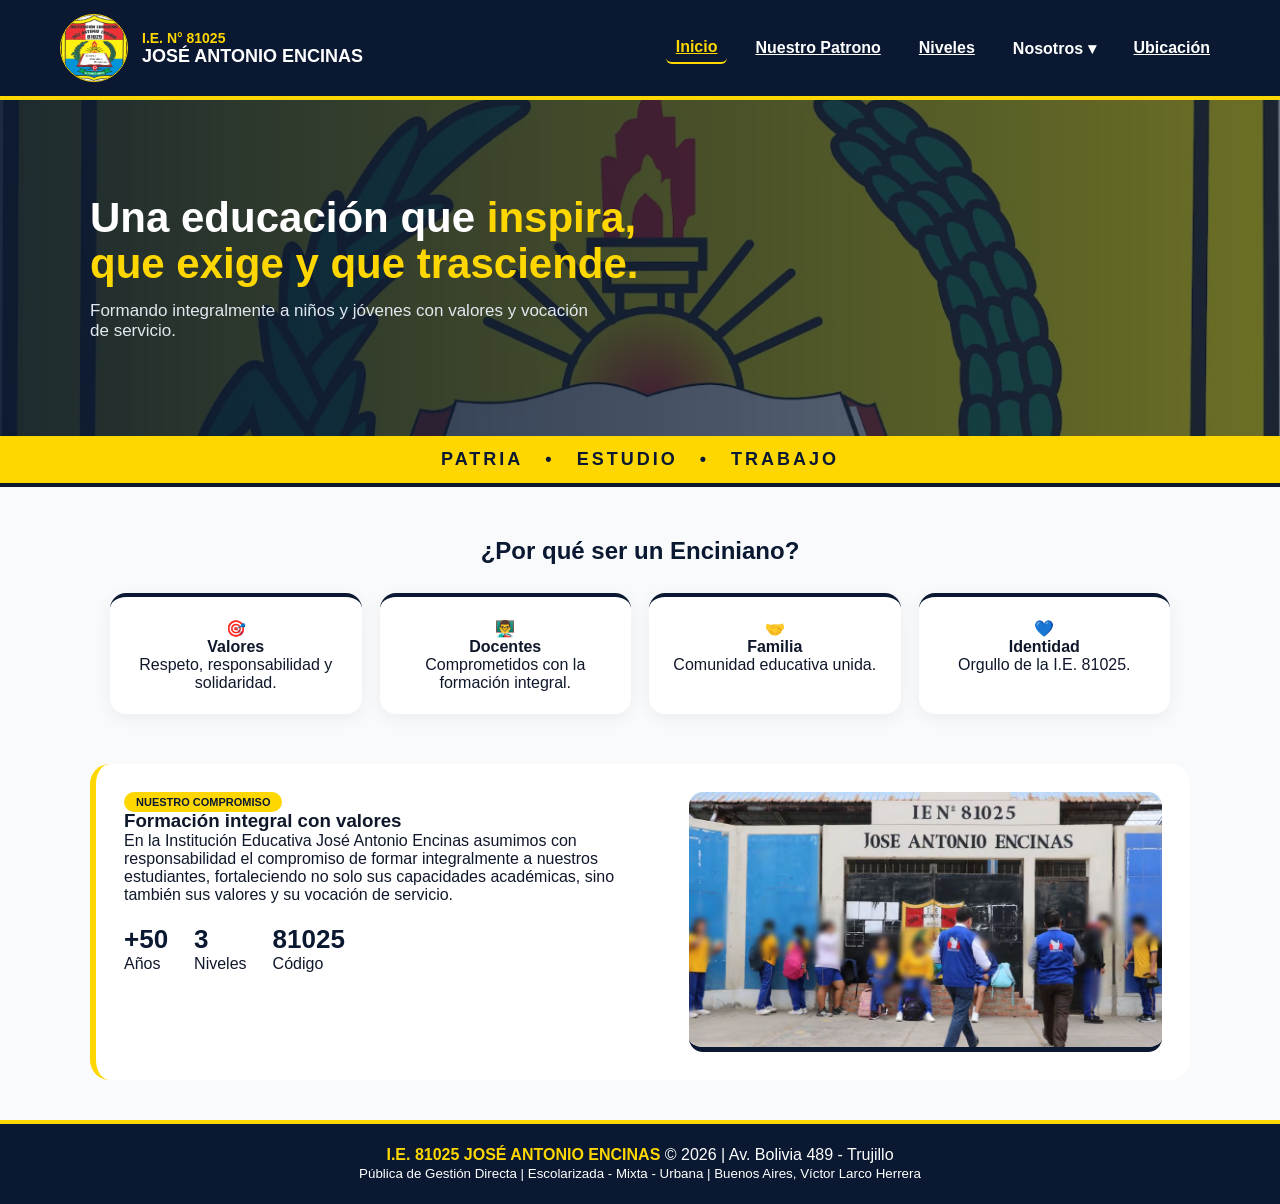
==== html/index.html @ f09428a1 "Add files via upload" ====
<!DOCTYPE html>
<html lang="es">
<head>
  <meta charset="UTF-8">
  <meta name="viewport" content="width=device-width, initial-scale=1">
  <meta name="description" content="Sitio oficial de la I.E. 81025 José Antonio Encinas - Trujillo">
  <title>I.E. 81025 JOSÉ ANTONIO ENCINAS</title>
  <link rel="stylesheet" href="../css/style.css">
</head>
<body>

  <header class="header-azul">
    <nav aria-label="Navegación principal">
      <div class="logo">
        <img src="../img/Cole.jpeg" alt="Insignia I.E. 81025 José Antonio Encinas" width="70" height="70">
        <h1>
          <small>I.E. N° 81025</small>
          JOSÉ ANTONIO ENCINAS
        </h1>
      </div>

      <div class="menu">
        <a href="index.html" aria-current="page">Inicio</a>
        <a href="../html/inspiracion.html">Nuestro Patrono</a>
        <a href="niveles.html">Niveles</a>
        <div class="dropdown">
          <button 
            type="button"
            class="btn-menu-dropdown" 
            id="btnNosotros" 
            aria-expanded="false" 
            aria-haspopup="true" 
            aria-controls="menuNosotros"
          >
            Nosotros ▾
          </button>
          <div id="menuNosotros" class="dropdown-menu" role="menu">
            <a href="mision.html" role="menuitem">Misión y Visión</a>
            <a href="resena.html" role="menuitem">Reseña Histórica</a>
          </div>
        </div>

        <a href="ubicacion.html">Ubicación</a>
      </div>
    </nav>
  </header>

  <section class="hero" role="banner">
    <div class="hero-text">
      <h2>
        Una educación que 
        <span>inspira, que exige y que trasciende.</span>
      </h2>
      <p class="hero-desc">
        Formando integralmente a niños y jóvenes con valores y vocación de servicio.
      </p>
    </div>
  </section>

  <section class="lema-bar" aria-label="Lema institucional">
    <div class="lema-item">PATRIA</div>
    <div class="lema-dot" aria-hidden="true">•</div>
    <div class="lema-item">ESTUDIO</div>
    <div class="lema-dot" aria-hidden="true">•</div>
    <div class="lema-item">TRABAJO</div>
  </section>

  <main id="contenido">

    <section class="pilares" aria-labelledby="titulo-pilares">
      <h3 id="titulo-pilares">¿Por qué ser un Enciniano?</h3>
      <div class="grid-4">
        <article class="pilar-card">
          <div class="icon" aria-hidden="true">🎯</div>
          <h4>Valores</h4>
          <p>Respeto, responsabilidad y solidaridad.</p>
        </article>
        <article class="pilar-card">
          <div class="icon" aria-hidden="true">👨‍🏫</div>
          <h4>Docentes</h4>
          <p>Comprometidos con la formación integral.</p>
        </article>
        <article class="pilar-card">
          <div class="icon" aria-hidden="true">🤝</div>
          <h4>Familia</h4>
          <p>Comunidad educativa unida.</p>
        </article>
        <article class="pilar-card">
          <div class="icon" aria-hidden="true">💙</div>
          <h4>Identidad</h4>
          <p>Orgullo de la I.E. 81025.</p>
        </article>
      </div>
    </section>

    <section class="historia-resumen">
      <div class="historia-text">
        <span class="eyebrow">NUESTRO COMPROMISO</span>
        <h3>Formación integral con valores</h3>
        <p>
          En la <span class="colegio-resaltado">Institución Educativa José Antonio Encinas</span> 
          asumimos con responsabilidad el compromiso de formar integralmente a nuestros 
          estudiantes, fortaleciendo no solo sus capacidades académicas, sino también 
          sus valores y su vocación de servicio.
        </p>
        <div class="stats">
          <div><strong>+50</strong><span>Años</span></div>
          <div><strong>3</strong><span>Niveles</span></div>
          <div><strong>81025</strong><span>Código</span></div>
        </div>
      </div>
      <div class="historia-img">
        <img src="../img/col.avif" alt="Fachada del colegio José Antonio Encinas" loading="lazy">
      </div>
    </section>

  </main>

   <footer class="footer-azul">
    <p><strong>I.E. 81025 JOSÉ ANTONIO ENCINAS</strong> © 2026 | Av. Bolivia 489 - Trujillo</p>
    <small>Pública de Gestión Directa | Escolarizada - Mixta - Urbana | Buenos Aires, Víctor Larco Herrera</small>
  </footer>

  <script src="../js/index.js"></script>
</body>
</html>
---- css/style.css ----
/* ======================================================
   I.E. 81025 JOSE ANTONIO ENCINAS
   CSS LIMPIO Y ORDENADO - 2026
   ====================================================== */

/* ---------- 1. VARIABLES ---------- */
:root {
  --azul: #0A1931;
  --amarillo: #FFD700;
  --blanco: #ffffff;
  --gris-claro: #f8fafc;
  --gris: #64748b;
}

/* ---------- 2. BASE ---------- */
* {
  margin: 0;
  padding: 0;
  box-sizing: border-box;
}

body {
  font-family: 'Segoe UI', Arial, sans-serif;
  background: var(--gris-claro);
  color: #0f172a;
}

img {
  display: block;
  max-width: 100%;
}

/* ---------- 3. HEADER ---------- */
.header-azul {
  background: var(--azul);
  border-bottom: 4px solid var(--amarillo);
  position: sticky;
  top: 0;
  z-index: 1000;
}

.header-azul nav {
  max-width: 1200px;
  margin: 0 auto;
  padding: 14px 20px;
  display: flex;
  justify-content: space-between;
  align-items: center;
}

.logo {
  display: flex;
  align-items: center;
  gap: 14px;
}

.logo img {
  width: 68px;
  height: 68px;
  border-radius: 50%;
  border: 1px solid var(--amarillo);
}

.logo h1 {
  color: var(--blanco);
  font-size: 18px;
}

.logo h1 small {
  display: block;
  color: var(--amarillo);
  font-size: 14px;
}

/* ---------- 4. MENU ---------- */
.menu {
  display: flex;
  align-items: center;
  gap: 18px;
}

.menu a {
  color: var(--blanco);
  font-weight: 600;
  font-size: 16px;
  padding: 6px 10px;
  border-radius: 6px;
}

.menu a:hover {
  color: var(--amarillo);
  background: rgba(255,255,255,.1);
}

.menu a[aria-current="page"] {
  color: var(--amarillo);
  border-bottom: 2px solid var(--amarillo);
}

/* ---------- 5. DROPDOWN NOSOTROS - ARREGLADO ---------- */
.dropdown {
  position: relative;
}

.btn-menu-dropdown {
  background: transparent;
  border: none;
  color: var(--blanco);
  font-size: 16px;
  font-weight: 600;
  cursor: pointer;
  padding: 6px 10px;
  font-family: inherit;
}

.dropdown-menu {
  display: none;
  position: absolute;
  top: 130%;
  right: 0;
  
  background: var(--blanco);
  min-width: 230px;
  border-radius: 12px;
  border: 1px solid #e2e8f0;
  box-shadow: 0 15px 35px rgba(0,0,0,.25);
  z-index: 9999;
  overflow: hidden;
}

.dropdown-menu.show {
  display: block;
}

.dropdown-menu a {
  display: block;
  padding: 12px 16px;
  color: #0A1931;
  font-size: 14px;
}

.dropdown-menu a:hover {
  background: #fef9c3;
}

/* ---------- 6. HERO ---------- */
.hero {
  background: 
    linear-gradient(90deg, rgba(10,25,49,.92), rgba(10,25,49,.6)),
    url('../img/Cole.jpeg');
  background-size: cover;
  background-position: center;
  padding: 95px 24px;
}

.hero-text {
  max-width: 1100px;
  margin: 0 auto;
}

.hero h2 {
  color: var(--blanco);
  font-size: 42px;
  max-width: 620px;
  line-height: 1.1;
}

.hero h2 span {
  color: var(--amarillo);
}

.hero-desc {
  color: #e2e8f0;
  margin-top: 14px;
  max-width: 520px;
  font-size: 17px;
}

/* ---------- 7. LEMA ---------- */
.lema-bar {
  background: var(--amarillo);
  color: var(--azul);
  display: flex;
  justify-content: center;
  align-items: center;
  gap: 22px;
  padding: 13px 20px;
  font-weight: 900;
  letter-spacing: 3px;
  font-size: 18px;
  border-bottom: 4px solid var(--azul);
}

/* ---------- 8. PILARES ---------- */
.pilares {
  max-width: 1100px;
  margin: 0 auto;
  padding: 50px 20px;
}

.pilares h3 {
  text-align: center;
  color: var(--azul);
  font-size: 24px;
  margin-bottom: 28px;
}

.grid-4 {
  display: grid;
  grid-template-columns: repeat(auto-fit, minmax(200px, 1fr));
  gap: 18px;
}

.pilar-card {
  background: var(--blanco);
  border-radius: 16px;
  padding: 22px;
  text-align: center;
  border-top: 4px solid var(--azul);
  box-shadow: 0 4px 18px rgba(0,0,0,.06);
}

/* ---------- 9. HISTORIA ---------- */
.historia-resumen {
  max-width: 1100px;
  margin: 0 auto 40px;
  background: var(--blanco);
  border-radius: 20px;
  padding: 28px;
  display: flex;
  flex-wrap: wrap;
  gap: 32px;
  border-left: 6px solid var(--amarillo);
}

.historia-text {
  flex: 1 1 380px;
}

.historia-img {
  flex: 1 1 320px;
}

.historia-img img {
  border-radius: 14px;
  border-bottom: 5px solid var(--azul);
}

.eyebrow {
  background: var(--amarillo);
  color: var(--azul);
  padding: 4px 12px;
  border-radius: 20px;
  font-size: 11px;
  font-weight: 800;
}

.stats {
  display: flex;
  gap: 26px;
  margin-top: 20px;
}

.stats strong {
  display: block;
  font-size: 26px;
  color: var(--azul);
}

/* ---------- 10. FOOTER ---------- */
.footer-azul {
  background: var(--azul);
  color: var(--blanco);
  text-align: center;
  padding: 22px 20px;
  border-top: 4px solid var(--amarillo);
}

.footer-azul strong {
  color: var(--amarillo);
}
.dropdown-menu { display: none !important; }
.dropdown-menu.show { display: block !important; }
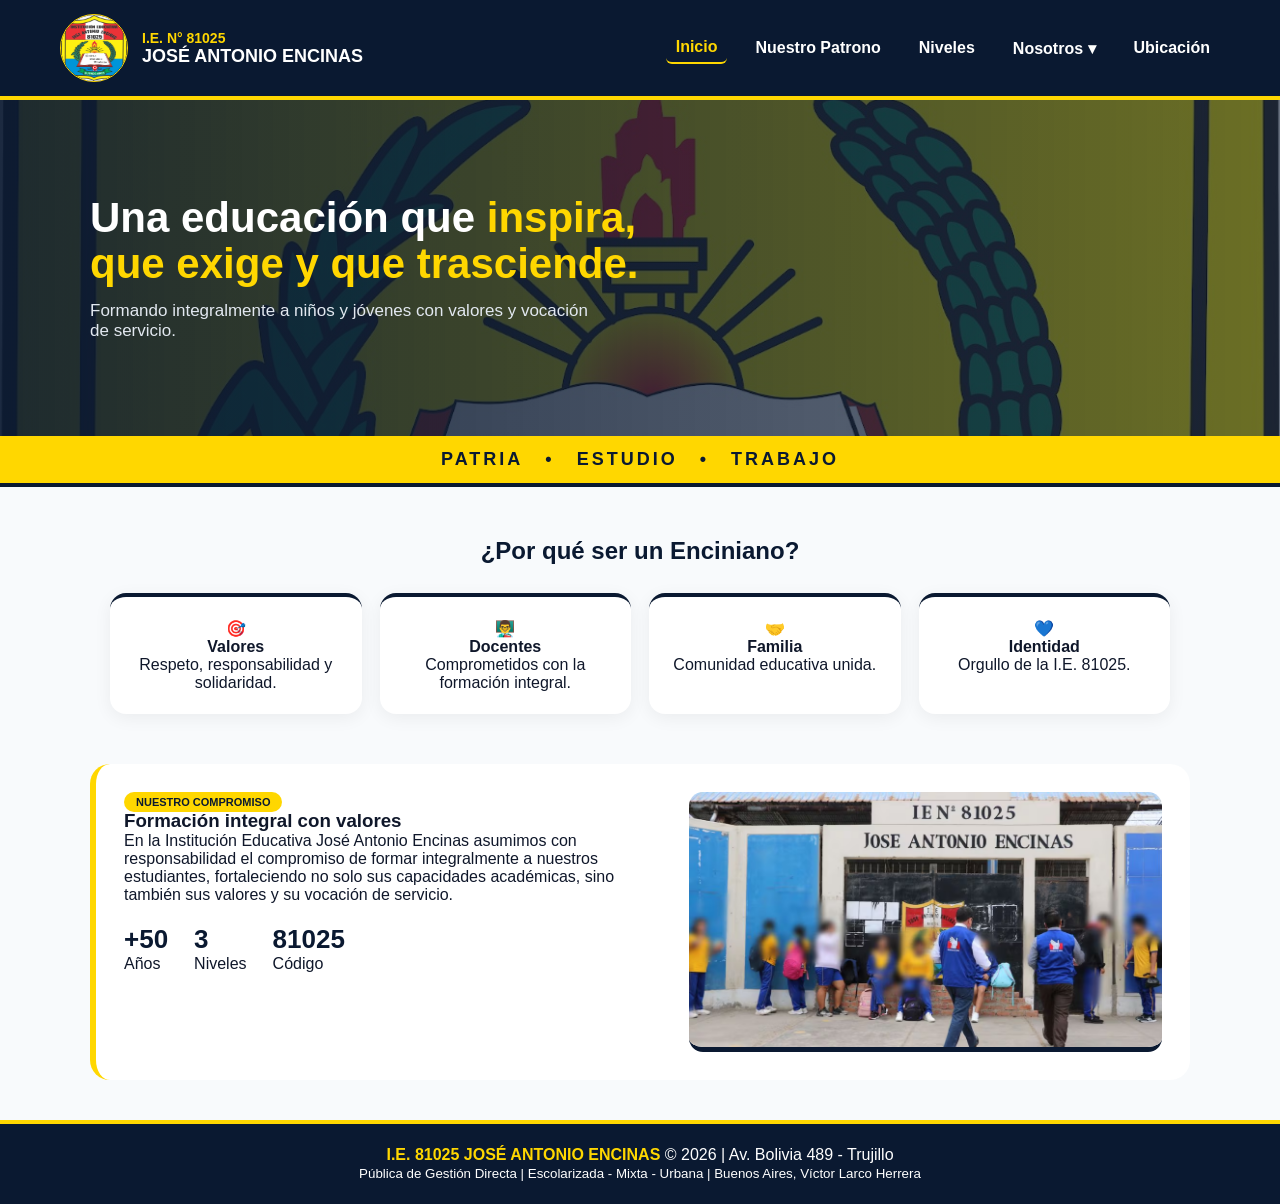
==== commit 31260293: "Add files via upload" ====
--- a/html/index.html
+++ b/html/index.html
@@ -2,7 +2,7 @@
 <html lang="es">
 <head>
   <meta charset="UTF-8">
-  <meta name="viewport" content="width=device-width, initial-scale=1">
+  <meta name="viewport" content="width=device-width, initial-scale=1.0">
   <meta name="description" content="Sitio oficial de la I.E. 81025 José Antonio Encinas - Trujillo">
   <title>I.E. 81025 JOSÉ ANTONIO ENCINAS</title>
   <link rel="stylesheet" href="../css/style.css">
--- a/css/style.css
+++ b/css/style.css
@@ -1,7 +1,3 @@
-/* ======================================================
-   I.E. 81025 JOSE ANTONIO ENCINAS
-   CSS LIMPIO Y ORDENADO - 2026
-   ====================================================== */
 
 /* ---------- 1. VARIABLES ---------- */
 :root {
@@ -23,11 +19,13 @@
   font-family: 'Segoe UI', Arial, sans-serif;
   background: var(--gris-claro);
   color: #0f172a;
+  overflow-x: hidden; /* Evita desplazamientos raros a los lados en celulares */
 }
 
 img {
   display: block;
   max-width: 100%;
+  height: auto;
 }
 
 /* ---------- 3. HEADER ---------- */
@@ -46,6 +44,7 @@
   display: flex;
   justify-content: space-between;
   align-items: center;
+  position: relative;
 }
 
 .logo {
@@ -71,6 +70,15 @@
   color: var(--amarillo);
   font-size: 14px;
 }
+.menu-toggle {
+  display: none;
+  background: transparent;
+  border: none;
+  color: var(--blanco);
+  font-size: 28px;
+  cursor: pointer;
+  padding: 4px 8px;
+}
 
 /* ---------- 4. MENU ---------- */
 .menu {
@@ -85,6 +93,8 @@
   font-size: 16px;
   padding: 6px 10px;
   border-radius: 6px;
+  text-decoration: none;
+  transition: all 0.2s ease;
 }
 
 .menu a:hover {
@@ -97,7 +107,7 @@
   border-bottom: 2px solid var(--amarillo);
 }
 
-/* ---------- 5. DROPDOWN NOSOTROS - ARREGLADO ---------- */
+/* ---------- 5. DROPDOWN NOSOTROS ---------- */
 .dropdown {
   position: relative;
 }
@@ -118,7 +128,6 @@
   position: absolute;
   top: 130%;
   right: 0;
-  
   background: var(--blanco);
   min-width: 230px;
   border-radius: 12px;
@@ -128,19 +137,22 @@
   overflow: hidden;
 }
 
+/* Fuerza el despliegue cuando el script inyecta la clase */
 .dropdown-menu.show {
-  display: block;
+  display: block !important;
 }
 
 .dropdown-menu a {
   display: block;
   padding: 12px 16px;
-  color: #0A1931;
+  color: #0A1931 !important;
   font-size: 14px;
+  border-radius: 0;
 }
 
 .dropdown-menu a:hover {
   background: #fef9c3;
+  color: #0A1931;
 }
 
 /* ---------- 6. HERO ---------- */
@@ -244,6 +256,7 @@
 .historia-img img {
   border-radius: 14px;
   border-bottom: 5px solid var(--azul);
+  width: 100%;
 }
 
 .eyebrow {
@@ -279,5 +292,84 @@
 .footer-azul strong {
   color: var(--amarillo);
 }
-.dropdown-menu { display: none !important; }
-.dropdown-menu.show { display: block !important; }+
+/* ======================================================
+  MEDIA QUERIES 
+   ====================================================== */
+@media (max-width: 768px) {
+  
+  .menu-toggle {
+    display: block; /* Muestra el ícono de las tres líneas ☰ */
+  }
+
+  .menu {
+    display: none; /* Oculta la barra de navegación horizontal */
+    flex-direction: column;
+    align-items: flex-start;
+    position: absolute;
+    top: 100%;
+    left: 0;
+    width: 100%;
+    background: var(--azul);
+    padding: 20px;
+    gap: 12px;
+    border-bottom: 4px solid var(--amarillo);
+    box-shadow: 0 10px 20px rgba(0,0,0,0.2);
+  }
+
+  /* Clase que activa el JavaScript al hacer click en ☰ */
+  .menu.active {
+    display: flex;
+  }
+
+  .menu a {
+    width: 100%;
+    padding: 10px;
+  }
+
+  .dropdown {
+    width: 100%;
+  }
+
+  .btn-menu-dropdown {
+    width: 100%;
+    text-align: left;
+    padding: 10px;
+  }
+
+  .dropdown-menu {
+    position: static; /* Colapsa hacia abajo empujando el menú móvil */
+    width: 100%;
+    background: rgba(255, 255, 255, 0.08);
+    box-shadow: none;
+    border: none;
+    margin-top: 5px;
+    border-radius: 8px;
+  }
+
+  .dropdown-menu a {
+    color: var(--blanco) !important; /* Pone el texto blanco en el celular */
+    padding-left: 24px;
+  }
+
+  .dropdown-menu a:hover {
+    background: rgba(255,255,255,0.15);
+  }
+
+  /* Ajustes de tamaños del resto de la página */
+  .hero h2 {
+    font-size: 28px;
+  }
+
+  .lema-bar {
+    font-size: 14px;
+    letter-spacing: 1px;
+    flex-direction: column;
+    gap: 8px;
+    text-align: center;
+  }
+
+  .stats {
+    justify-content: space-around;
+  }
+}
